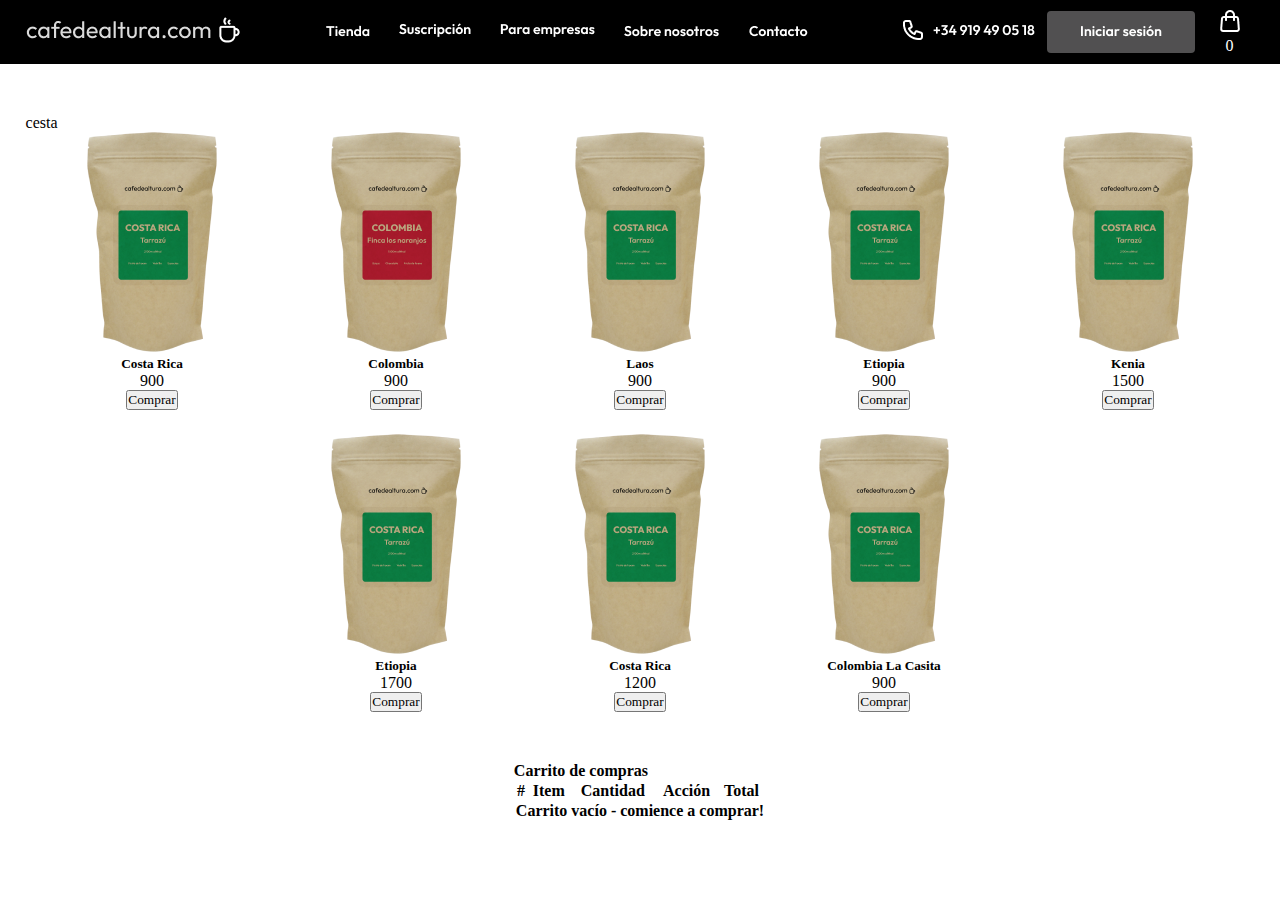
==== cesta.html @ b5e7acae "Funcionalidad de la cesta, sin compatiblidad con el landing aun, pero si con la pagina de TIENDA y C" ====
<!DOCTYPE html>
<html lang="en">

<head>
    <meta charset="UTF-8">
    <meta http-equiv="X-UA-Compatible" content="IE=edge">
    <meta name="viewport" content="width=device-width, initial-scale=1.0">
    <link rel="stylesheet" href="/assets/main.css">
    <title>Cesta</title>

</head>

<body>

    <section id="cafe1">
        <div class="cafe1a">
            <a title="Home" href="index.html"> <img src="image/emoti/Logo.png" alt="Cafe de Altura"> </a>
        </div>
        <div class="cafe1b">
            <div class="Tienda">
                <a href="/tienda.html" title="Tienda">
                    <img src="image/emoti/Tienda.png" alt="Tienda">
                </a>
            </div>
            <div class="Suscripcion">
                <a href="page/suscripcion.html" title="Suscripcion">
                    <img src="image/emoti/Suscripcion.png" alt="Suscripcion">
                </a>
            </div>

            <div class="empresas"><a title="para_empresas" href="page/empresas.html"> <img
                        src="image/emoti/Para_empresas.png" alt="empresas">
                </a>
            </div>

            <div class="about_us"><a title="about_us" href="page/about_us.html"> <img
                        src="image/emoti/Sobre_nosotros.png" alt="about_us">

                </a>
            </div>
            <div class="Contact"><a title="Contact" href="page/contact_us.html"> <img src="image/emoti/Contacto.png"
                        alt="contact"> </a> </div>



        </div>


    
        <div class="cafe1c">
            <div> <a title="phone" href="tel:+34919490518"> <img src="/image/emoti/telefono.png" alt="phone"> </a>
            </div>
            <div class="init_sesion">
                <a title="init" href="init.html"> <img src="image/emoti/inicio_secion.png" alt="inicio_secion"> </a>
            </div>

        </div>
        <div class="cafe1d">

            <a title="cesta" href="cesta.html"> <img src="image/emoti/Carr.png" alt="cesta"> </a>
             <p class="carritoNumero"> 0 </p>

        </div>
    </section>





    <section id="cafe4">
        <div class="contenedor">
            cesta
            <div id="sacosTienda" class="row"></div>

            <template id="template-card">
                <div>
                    <div class="card">
                  
                        <div class="card-body">
                            <img clas="imagenCafe" src="" alt="imagenCafe">
                            <h5 class="titulo">Titulo</h5>
                            <p class="precio">precisdafo</p>
                            <button class="btn-primary">Comprar</button>
                        </div>
                    </div>
                </div>
            </template>


        </div>


    </section>




    <section class="cesta">

        <div class="container">
            <h4>Carrito de compras</h4>
            <table class="table">
                <thead>
                    <tr>
                        <th scope="col">#</th>
                        <th scope="col">Item</th>
                        <th scope="col">Cantidad</th>
                        <th scope="col">Acción</th>
                        <th scope="col">Total</th>
                    </tr>
                </thead>
                <tbody id="items"></tbody>
                <tfoot>
                    <tr id="footer">
                        <th scope="row" colspan="5">Carrito vacío - comience a comprar!</th>
                    </tr>
                </tfoot>
            </table>
           
        </div>


        <template id="template-footer">
            <th scope="row" colspan="2">Total productos</th>
            
            <td>  <img src="image/emoti/Carr.png"> 10</td>
            <td>
                <button class="btn btn-danger btn-sm" id="vaciar-carrito">
                    vaciar todo
                </button>
            </td>
            <td class="font-weight-bold">€ <span>5000</span></td>
        </template>

        <template id="template-carrito">
            <tr>
                <th scope="row">id</th>
                <td>Café</td>
                <td>1</td>
                <td>
                    <button class="btn btn-info btn-sm">
                        +
                    </button>
                    <button class="btn btn-danger btn-sm">
                        -
                    </button>
                </td>
                <td><span>500</span>€</td>
            </tr>
        </template>
    </section>

    


    <script src="/assets/tienda.js"></script>
</body>

</html>
---- assets/main.css ----
* {
    font-family: 'Outfit';
    margin: 0px;
    padding: 0px;
}

a {
    color: white;
    text-decoration: none;
}


#cafe1 {

    background-color: black;
    display: flex;
    color: white;
    justify-content: space-between;
    text-align: center;
    align-items: center;
    align-content: center;
    height: 64px;
    padding: 12px, 40px, 12px, 40px;

}

.boton-tienda:link {
    text-decoration: none;
}

.boton-tienda {
    color: white;
}

.cafe1 {

    display: flex;
    justify-content: center;
    align-items: center;
    margin-left: 2%;

}


.cafe1a {
    margin-left: 2%;
}

.cafe1bottom {
    display: flex;
    gap: 3%;
}

.cafe1b {
    display: flex;
    justify-content: center;
    align-items: center;
    margin-left: 10%;
}

.cafe1b>div {
    margin: 4%;
}

.cafe1c {

    display: flex;
    align-items: center;
    margin-left: 10%;

}

.cafe1c>div {
    margin: 6px;
}

.init_sesion {
    border-radius: 4px;
    padding: 12px 24px 12px 24px;
    width: 100px;
    background-color: #515051;

}

.cafe1d {
    margin-right: 3%;
}

#cafe2 {

    display: flex;
    align-items: center;
    justify-content: center;
    background-image: url(/image/imagen/cafeconleche2.jpeg);
    background-image: center;
    background-position: center;
    background-size: cover;
    position: relative;
    height: 380px;
}

.cafe2a {

    text-align: center;
}

.cafe2b {

    display: flex;
    flex-direction: row;
    align-items: flex-start;
    gap: 20px;

}

.cafe2c {

    display: flex;
    flex-direction: column;
    justify-content: center;
    align-items: center;
    background: #FFFFFF;
    border: 1px solid #F7F5F3;
    box-shadow: 0px 1px 4px rgba(227, 222, 215, 0.8);
    border-radius: 8px;
    width: 316px;
    height: 232px;
    gap: 16px;

}

.cafe2c>p {

    font-weight: 400;
    font-size: 14px;
    line-height: 16px;
    width: 268px;
    height: 64px;
}


.cafe3 {

    display: flex;
    justify-content: flex-start;
    align-items: center;
    text-align: start;
    padding: 48px 40px;
    gap: 8px;

}


.boton-tienda {
    background: #2A5B45;
    border-radius: 10px;

    padding: 10px;
    height: 10px;
    width: 10px;

}

.boton-tienda:hover {
    background-color: #6A8C7D;
    background: #2A5B45;
    border-radius: 4px;

}

.class1cafe {

    display: flex;
    flex-direction: column;
    justify-content: center;
    gap: 16px;

}


#cafe4 {

    align-items: center;
    flex-wrap: wrap;
}

#cafe4>div {

    margin-top: 2%;
    margin-bottom: 2%;
}


#cafe4 {

    display: flex;
    flex-direction: column;
    margin: 2%;

}

.cafe4b {

    display: flex;
    flex-direction: row;
    align-items: center;
    justify-content: center;
    text-align: center;
    gap: 24px
}

.bolsa-cafe {
    border-style: groove;
    border-radius: 2%;
    padding: 24px;
    gap: 24px;
    display: flex;
    flex-direction: column;
    border-radius: 8px;

}

.card-header {
    background-color: red;
}

.card-title {

    /* display: flex;
flex-direction: row;
justify-content: center;
align-items: center; */

}




.btnbtn-primary {

    background-color: rgba(42, 91, 69, 0.7);
    color: white;
    border-radius: 2px;
    padding: 8px;
    gap: 8px;
}

.bolsa-cafe:hover {

    background-color: #F7F5F3;
}



.btnbtn-primary:hover {

    background-color: #2A5B45;
}

#cafeGreen {

    background-color: #2A5B45;
    display: flex;
    flex-direction: column;
    align-items: center;
    justify-content: center;
    height: 621px;
    gap: 24px;
}

.PreguntaFrecuente {
    color: white;
}

#cafeGreen>p {
    font-size: 12px;
}

.CafeGreen3Cajas {

    display: flex;
    flex-direction: column;
    align-items: center;
    gap: 16px;
    width: 668px;
    height: 425px;


}


.ComoHagoElPedido {
    background-color: #FFFFFF;
    border-radius: 10px;
    width: 668px;
    padding: 24px;


}

.ComoHagoElPedidoHeader {
    display: flex;

    justify-content: space-between;
}

.PorqueLosPreciosSonTanBajos {
    background-color: #FFFFFF;
    border-radius: 10px;
    padding: 24px;
    width: 668px;

}

.PorqueLosPreciosSonTanBajosHeader {
    display: flex;
    justify-content: space-between;


}

.EsPosibleEnviarCafeAMiOficinaHeader {
    display: flex;
    justify-content: space-between;

}

.EsPosibleEnviarCafeAMiOficina {
    background-color: #FFFFFF;
    border-radius: 10px;
    padding: 24px;
    width: 668px;

}

#arrowbox1>img {
    margin-bottom: 16px;
    margin-top: 16px;
}

#arrowbox2>img {
    margin-bottom: 16px;
    margin-top: 16px;
}

#arrowbox3>img {
    margin-bottom: 16px;
    margin-top: 16px;
}

.ResolvemosTusDudas {

    color: #FFFFFF;
}

#cafe5 {
    margin-top: 45.61px;
    margin-bottom: 45.39px;
    margin-left: 40px;
    margin-right: 40px;
}

.cafe5ab {
    display: flex;
    flex-direction: row;
    justify-content: center;
    align-items: center;
    gap: 24px;
}

.cafe5a {
    display: flex;
    flex-direction: column;
    align-items: flex-start;
    gap: 16px;
}

.cafe5a>h2 {

    color: #2A5B45;
    font-size: 24px;
    line-height: 28px;
}

.cafe5a>p {

    font-size: 14px;
    line-height: 16px;
    width: 588px;
}

#cafe6 {

    background-color: #E3DED7;
    display: flex;
    flex-direction: row;
    gap: 24px;
    justify-content: flex-start;

}

#cafe6>p {
    color: #6B7280;
}

.cafe6a {
    margin-top: 98.57px;
    margin-left: 40px;
    display: flex;
    flex-direction: column;
    font-size: 14px;
    gap: 32px;


}

.cafe6Header {
    display: flex;
    flex-direction: column;
    gap: 12px;

}

.cafe6Container {
    display: flex;
    flex-direction: column;
    gap: 24px
}



.cafe6b {
    background-color: white;
    display: flex;
    flex-direction: column;
    padding: 32px 32px 32px 48px;
    box-shadow: 0px 4px 4px rgba(0, 0, 0, 0.25);
    margin-right: 40px;
}

.cafe6bContainer {
    display: flex;
    flex-direction: column;
    gap: 24px;
}

#formulario {

    display: flex;
    flex-direction: column;
    gap: 24px;
}

input,
select,
textarea {
    border: 1px solid #D1D5DB;

    box-shadow: 0px 1px 2px rgba(0, 0, 0, 0.05);
    border-radius: 6px;
    height: 34px;
}

#submitFormulario {

    background-color: #2A5B45;
    border-radius: 4px;
    padding: 12px 24px;
    width: 90px;
    height: 40px;

}

.boton3 {

    width: 82px;
    height: 30px;
    padding: 8px;
    border-radius: 6%;
}

footer {
    background: #1F1815;
    height: 270px;
    display: flex;
    flex-direction: row;
    align-items: flex-start;
    gap: 16px;
    color: #FFFFFF
}

.titleFooter {

    margin-left: 40px;
    margin-top: 28px;
}

.footerLeft {
    margin-top: 16px;
    display: flex;
    flex-direction: column;
    gap: 16px;

}

.Telefono {
    display: flex;
    flex-direction: row;
    justify-content: center;
    align-items: center;
    border-radius: 4px;
    background-color: #515051;
    /* padding: 12px 24px 12px 24px; */
    width: 182px;
    height: 42px;

}

.Telefono:nth-child(2) {
    font-size: 14px;
}

.emailHolaCafeAltura {

    display: flex;
    flex-direction: row;
    border-radius: 4px;
    padding: 12px 24px 12px 24px;
    background-color: #515051;
}


.footerMid {
    margin-top: 80.61px;
    margin-left: 321.67px;
    display: flex;
    flex-direction: column;
    justify-content: center;
    gap: 16px;


}

.footerRight {
    margin-top: 80.61px;
    margin-left: 127px;
    display: flex;
    flex-direction: column;
    justify-content: center;
    gap: 16px;
}

.footerEnd {
    display: flex;
    align-items: center;
    background: grey;
    height: 40px;

}

.footerEnd>p {
    margin-left: 540.5px;
}




.row {


    display: flex;
    flex-wrap: wrap;


}

/* TIENDA  */




#sacosTienda {

    display: flex;
    flex-direction: row;
    align-items: center;
    justify-content: center;
    text-align: center;
    flex-wrap: wrap;
    gap: 24px
}

.bolsa-cafe {
    border-style: groove;
    border-radius: 2%;
    padding: 24px;
    gap: 24px;
    display: flex;
    flex-direction: column;
    border-radius: 8px;

}




/* CESTAS */

.cesta {

    display: flex;
    align-items: center;
    justify-content: center;
}

.cestaBody {

display: flex;
flex-direction: row;
align-items: center;


}

.totalCarrito {

    padding: 24px;
gap: 16px;

}

.productosCesta {

    padding: 8px;
gap: 24px;
}
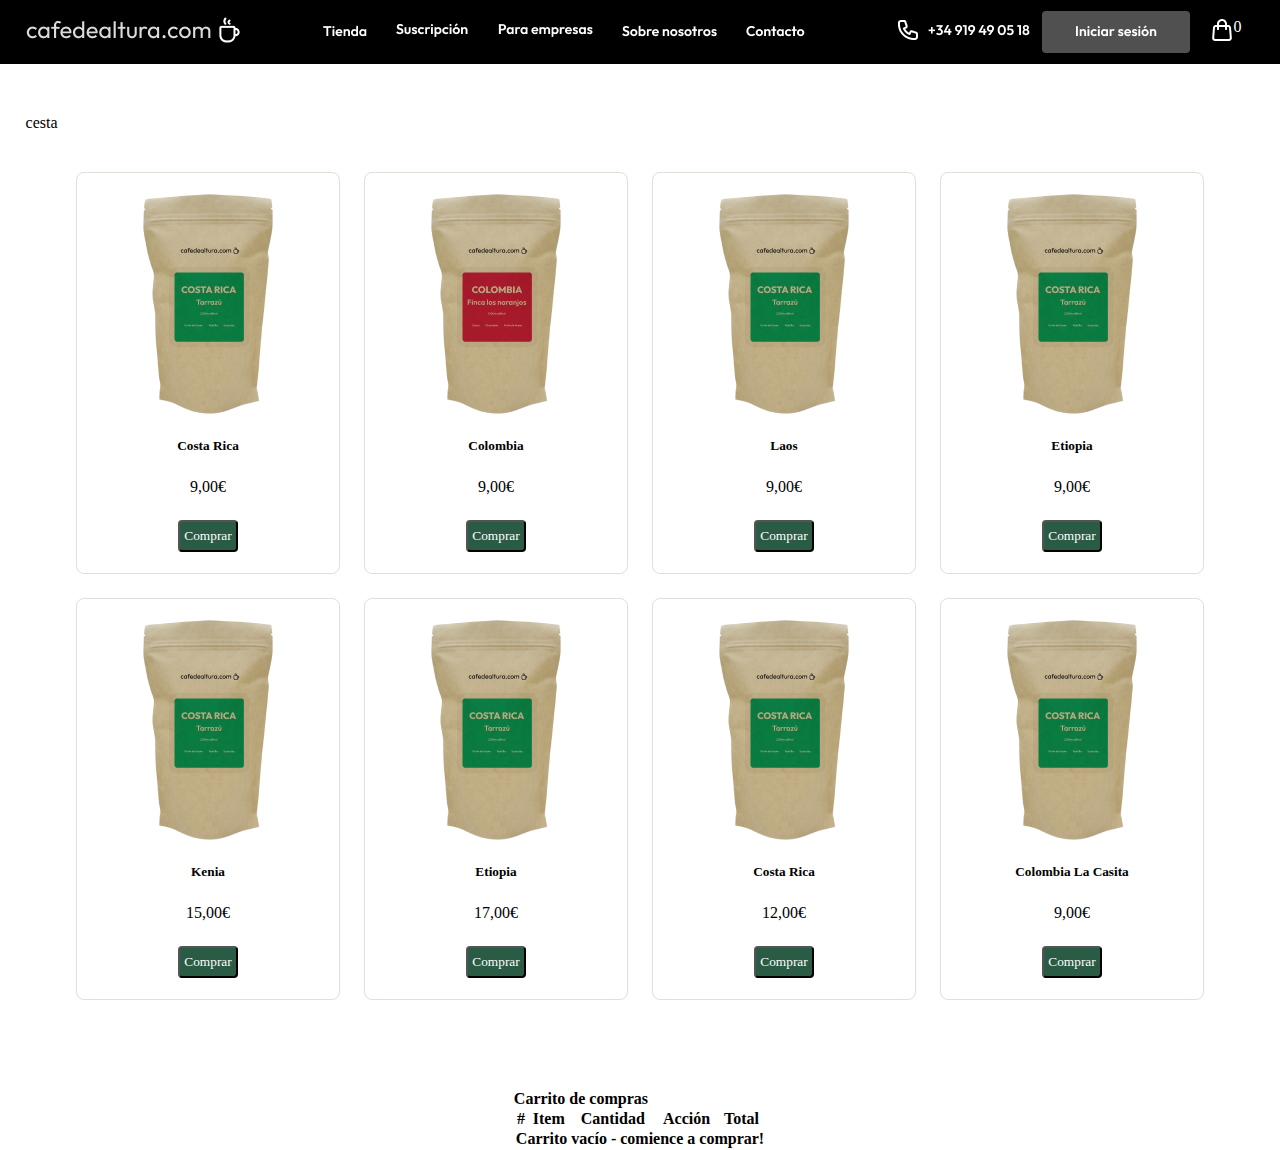
==== commit fcf26157: "Img de los Sacos , con css" ====
--- a/cesta.html
+++ b/cesta.html
@@ -67,12 +67,12 @@
 
 
 
-    <section id="cafe4">
+    <section id="cafe4" >
         <div class="contenedor">
             cesta
             <div id="sacosTienda" class="row"></div>
 
-            <template id="template-card">
+            <template id="template-card" >
                 <div>
                     <div class="card">
                   
--- a/assets/main.css
+++ b/assets/main.css
@@ -84,6 +84,8 @@
 
 .cafe1d {
     margin-right: 3%;
+    display: flex;
+    flex-direction: row;
 }
 
 #cafe2 {
@@ -150,8 +152,16 @@
 
 }
 
-
-.boton-tienda {
+#sacosTienda {
+
+    display: flex;
+    justify-content: center;
+    align-items: center;
+    flex-direction: row;
+    flex-wrap: wrap;
+}
+
+#template-card {
     background: #2A5B45;
     border-radius: 10px;
 
@@ -161,7 +171,49 @@
 
 }
 
-.boton-tienda:hover {
+
+.btn-primary {
+
+    background: #2A5B45;
+    border-radius: 4px;
+    width: 60px;
+    height: 32px;
+    color: white;
+}
+
+#sacosTienda {
+
+    display: flex;
+    flex-direction: column;
+    align-items: center;
+    padding: 40px;
+}
+
+.card-body {
+
+    display: flex;
+    flex-direction: column;
+    gap: 12px
+}
+
+.card-body {
+    display: flex;
+    flex-direction: column;
+    align-items: center;
+    border: 1px solid #E3DED7;
+    border-radius: 8px;
+    gap: 24px;
+    padding: 21px;
+
+}
+
+.card-body:hover {
+
+    background-color:  #F7F5F3;
+
+}
+
+.btn-primary:hover {
     background-color: #6A8C7D;
     background: #2A5B45;
     border-radius: 4px;
@@ -235,16 +287,6 @@
 
 
 
-
-.btnbtn-primary {
-
-    background-color: rgba(42, 91, 69, 0.7);
-    color: white;
-    border-radius: 2px;
-    padding: 8px;
-    gap: 8px;
-}
-
 .bolsa-cafe:hover {
 
     background-color: #F7F5F3;
@@ -252,7 +294,7 @@
 
 
 
-.btnbtn-primary:hover {
+.btn-primary:hover {
 
     background-color: #2A5B45;
 }
@@ -615,9 +657,9 @@
 
 .cestaBody {
 
-display: flex;
-flex-direction: row;
-align-items: center;
+    display: flex;
+    flex-direction: row;
+    align-items: center;
 
 
 }
@@ -625,12 +667,12 @@
 .totalCarrito {
 
     padding: 24px;
-gap: 16px;
+    gap: 16px;
 
 }
 
 .productosCesta {
 
     padding: 8px;
-gap: 24px;
+    gap: 24px;
 }